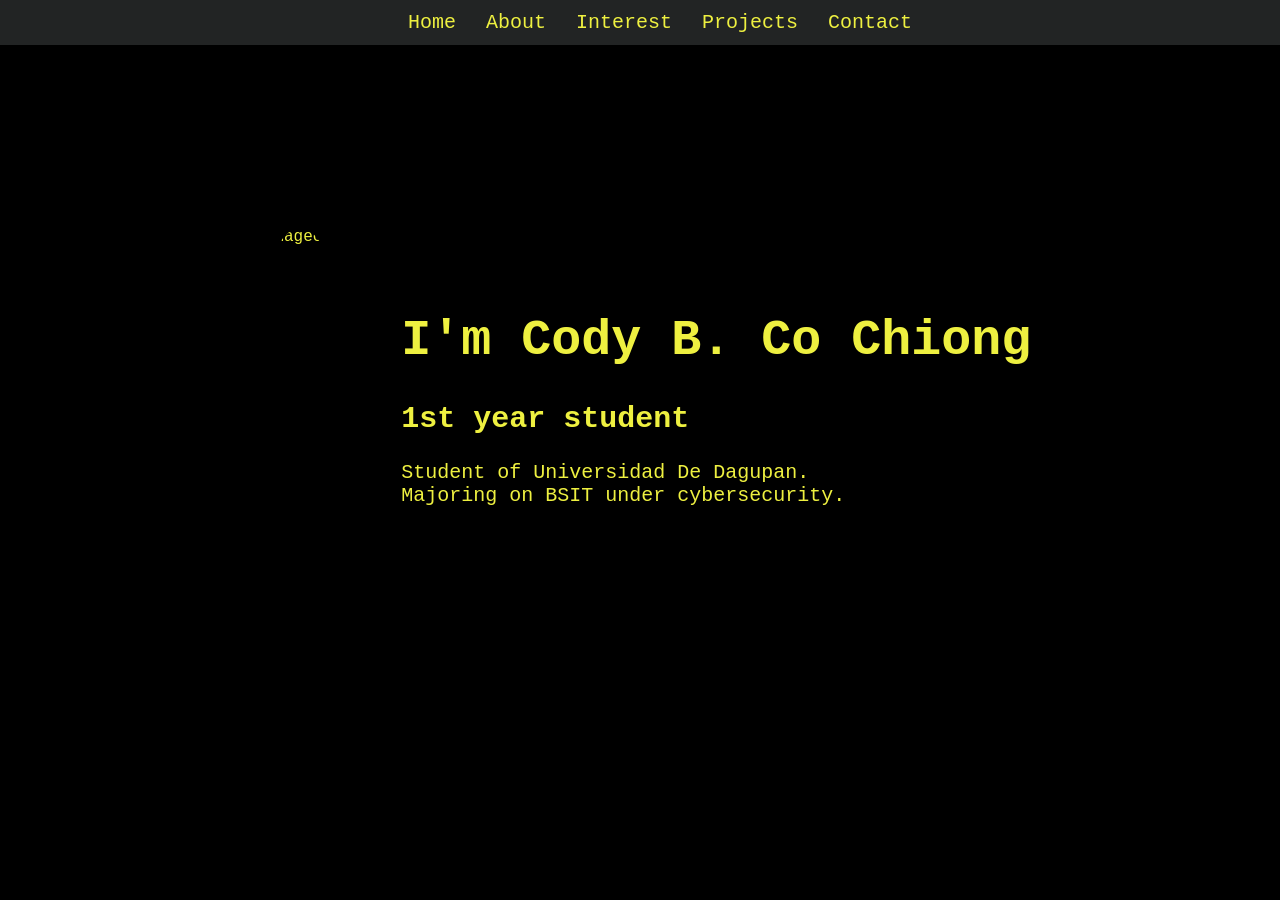
==== index.html @ 47d85afd "Add files via upload" ====
<!DOCTYPE html>
<html lang="en">
<head>
    <meta charset="UTF-8">
    <meta name="viewport" content="width=device-width, initial-scale=1.0">
    <title>Individual</title>
    <link rel="stylesheet" href="./styles.css">
</head>
<body>
    <nav class="navbar">
        <ul>
            <li><a href="./index.html">Home</a></li>
            <li><a href="./about.html">About</a></li>
            <li><a href="./interest.html">Interest</a></li>
            <li><a href="./projects.html">Projects</a></li>
            <li><a href="./contact.html">Contact</a></li>
        </ul>
    </nav>
<!-- Main section -->
    <div class="main">
        <img id="pfp" src="./images/image.png" alt="ImageofMe">
        <div>
            <h1>I'm Cody B. Co Chiong</h1>
            <h2>1st year student</h2>
            <p>Student of Universidad De Dagupan.
            <br>Majoring on BSIT under cybersecurity.</p>
        </div>
    </div>
</body>
</html>
---- styles.css ----
/* NAVBAR */
body{
    margin: 0;
    padding: 0;
    background-color: black;
    color: #eef040;
    font-family: 'Courier New', Courier, monospace;
}


.navbar{
    display: flex;
    background-color: #222424;
    width: auto;
    height: 5vh;
    justify-content: center;
    align-items: center;
    padding: 0px;
    margin: 0px;
    overflow: hidden;
    z-index: 1000;
}

.navbar ul{
    list-style-type: none;
    font-size: 20px;
}

.navbar a{
    text-decoration: none;
    color:  #eef040;
    padding: 15px;
    display: flex;
    transition: 150ms ease;
}

.navbar a:hover{
    background-color: rgb(92, 92, 92);
    scale: 1;
}
.navbar li{
    float: left;
}
/* NAVBAR */
/* HOME */
.main{
    margin: 20px;
    display: flex;
    gap: 50px;
    justify-content: center;
    align-items: center;
    height: 75vh;
}

#pfp{
    height: 350px;
    border-radius: 50%;
}

.main h1{
    font-size: 50px;
}

.main p{
    font-size: 20px;
}

.main h2{
    font-size: 30px;
}
/* HOME */
/* ABOUT */
.about{
}

.about h2{
    display: flex;
    background-color: #eef040;
    color: #222424;
    justify-content: center;
    height: 30px;
    align-items: center;
}

.about p{
    margin: 20px;
    font-size: 20px;
    max-width: 800px;
}

.about li{
    list-style: none;
    font-size: 20px;
}

/* ABOUT */
/* INTEREST */
.interest h2{
    display: flex;
    background-color: #eef040;
    color: #222424;
    justify-content: center;
    height: 30px;
    align-items: center;
}

.interest h3{
    font-size: 25px;
}

.interest p{
    display: flex;
    margin: 20px;
    font-size: 20px;
    max-width: 800px;
}

.interest img{
    height: 200px;
    width: 20rem;
}
.carousel {
    margin: 100px auto;
    width: 35%;
    display: flex;
    float: right;
    overflow-x: auto;
    margin-right: 10rem;
    border: 3px solid #eef040;
}
.carousel::-webkit-scrollbar{
    display: none;
}

.group{
    display: flex;
    align-items: center;
    justify-content: center;
    animation: spin 11s infinite linear;
}

@keyframes spin {
    from {translate: 0;}
    to {translate: -100%;}
    
}

.interest li{
    font-size: 25px;
    padding: 10px;
}

.art {
    clear: both;
}
.drawing img{
    height: 50%;
    border: 3px solid #eef040;
    margin-left: 20px;
}
.program{
    clear: both;
}
/* INTEREST */

/* PROJECTS */
.projects h2{
    display: flex;
    background-color: #eef040;
    color: #222424;
    justify-content: center;
    height: 30px;
    align-items: center;
}

#minecraft{
    display: flex;
    height: 500px;
    border: 3px solid #eef040;
    margin: 20px;
}

.pngtuber{
    display: flex;
    height: 400px;
    border: 3px solid #eef040;
    justify-content: center;
}
.projects p{
    margin: 20px;
    font-size: 20px;
    max-width: 800px;
}
#school{
    display: flex;
    height: 500px;
    margin: 20px;
    border: 3px solid #eef040;
    justify-content: right;
}
/* PROJECTS */

/* CONTACTS */
.contact h1{
    display: flex;
    font-size: 50px;
    background-color: #eef040;
    color: #222424;
    justify-content: center;
}
.contact li{
    display: flex;
    justify-content: center;
    font-size: 50px
}
.contact a{
    text-decoration: none;
    color: inherit;
}

.contact a:hover{
    transition: 1000ms ease;
    text-decoration: none;
    color: orange;
    counter-reset: 1000ms;
}
/* CONTACTS */
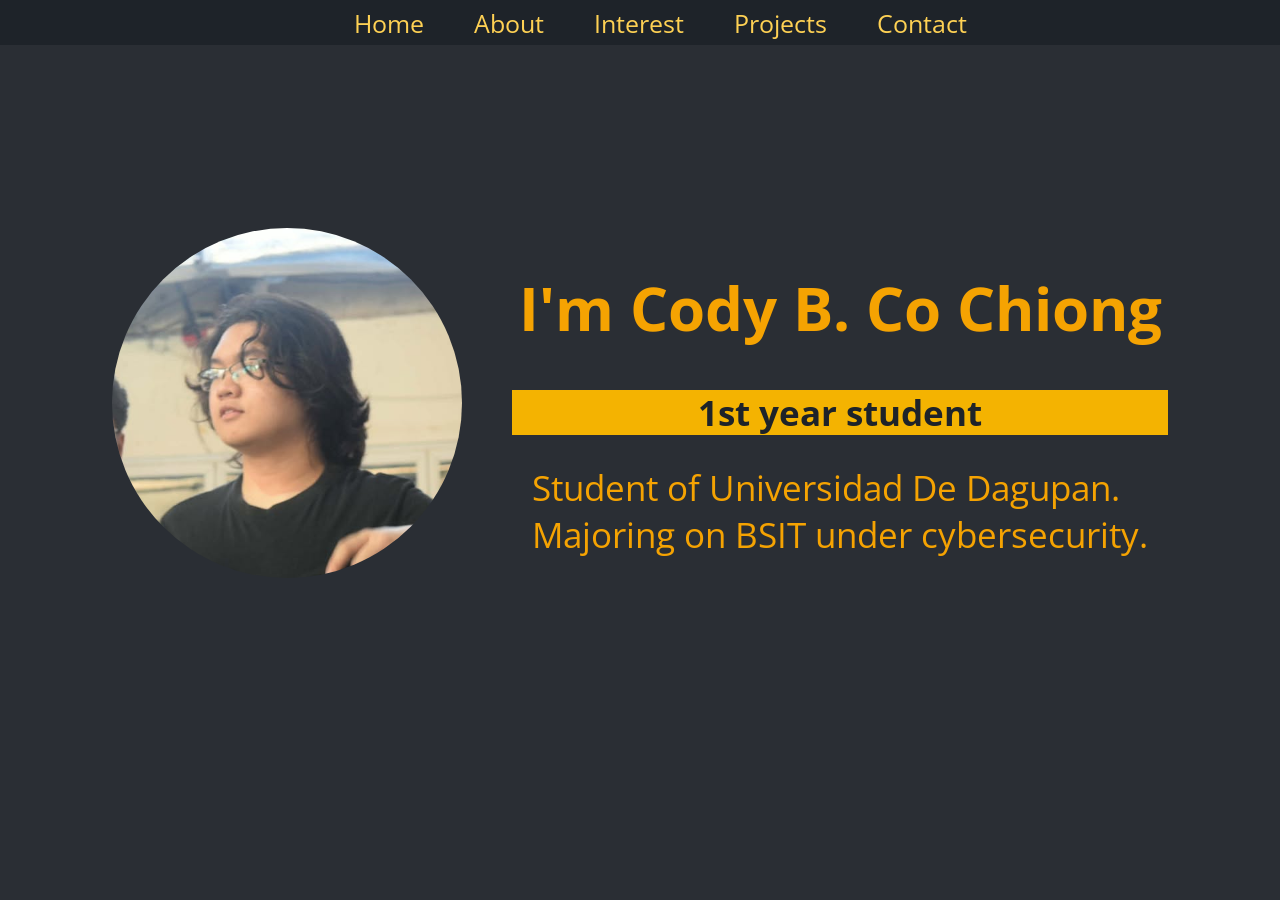
==== commit 76c5df32: "Add files via upload" ====
--- a/index.html
+++ b/index.html
@@ -5,6 +5,9 @@
     <meta name="viewport" content="width=device-width, initial-scale=1.0">
     <title>Individual</title>
     <link rel="stylesheet" href="./styles.css">
+    <link rel="preconnect" href="https://fonts.googleapis.com">
+    <link rel="preconnect" href="https://fonts.gstatic.com" crossorigin>
+    <link href="https://fonts.googleapis.com/css2?family=Open+Sans:ital,wght@0,300..800;1,300..800&display=swap" rel="stylesheet">
 </head>
 <body>
     <nav class="navbar">
--- a/styles.css
+++ b/styles.css
@@ -1,16 +1,43 @@
-/* NAVBAR */
 body{
     margin: 0;
     padding: 0;
-    background-color: black;
-    color: #eef040;
-    font-family: 'Courier New', Courier, monospace;
-}
-
-
+    background-color: #2a2e34;
+    color: #f5a302;
+    font-family: "Open Sans", sans-serif;
+}
+
+h2{
+    font-size: 40px;
+    display: flex;
+    background-color: #f4b301;
+    color: #1e2329;
+    justify-content: center;
+    height: 50px;
+    align-items: center;
+}
+
+li{
+    font-size: 30px;
+    list-style: none;
+    padding: 10px;
+}
+
+h1{
+    display: flex;
+    justify-content: center;
+    font-size: 40px;
+}
+
+p {
+    display: flex;
+    margin: 20px;
+    font-size: 35px;
+    max-width: 1000px;
+}
+/* NAVBAR */
 .navbar{
     display: flex;
-    background-color: #222424;
+    background-color: #1e2329;
     width: auto;
     height: 5vh;
     justify-content: center;
@@ -21,21 +48,21 @@
     z-index: 1000;
 }
 
-.navbar ul{
+.navbar li{
     list-style-type: none;
-    font-size: 20px;
+    font-size: 25px;
 }
 
 .navbar a{
     text-decoration: none;
-    color:  #eef040;
+    color:  #fed154;
     padding: 15px;
     display: flex;
     transition: 150ms ease;
 }
 
 .navbar a:hover{
-    background-color: rgb(92, 92, 92);
+    background-color: #363f49;
     scale: 1;
 }
 .navbar li{
@@ -58,67 +85,162 @@
 }
 
 .main h1{
-    font-size: 50px;
+    font-size: 60px;
 }
 
 .main p{
-    font-size: 20px;
+    font-size: 35px;
 }
 
 .main h2{
-    font-size: 30px;
+    font-size: 35px;
+    height: 45px;
 }
 /* HOME */
 /* ABOUT */
-.about{
-}
-
-.about h2{
-    display: flex;
-    background-color: #eef040;
-    color: #222424;
-    justify-content: center;
-    height: 30px;
-    align-items: center;
-}
-
-.about p{
+
+.me h1{
+    display: flex;
+    justify-content: left;
+    margin-left: 50px;
+}
+
+.me p{
+    display: flex;
+    margin-left: 50px;
+    font-size: 30px;
+    max-width: 800px;
+}
+
+.skills p{
+    font-size: 20px;
+}
+
+.frontg h3{
+    font-size: 35px;
     margin: 20px;
+}
+.frontg p{
+    font-size: 25px;
+    border: 3px solid #f4b301;
+    border-radius: 15px;
+    flex-direction: column;
+    justify-content: center;
+    align-items: center;
+}
+
+.backg p{
     font-size: 20px;
-    max-width: 800px;
-}
-
-.about li{
-    list-style: none;
-    font-size: 20px;
-}
-
+}
+
+.card-container{
+    display: flex;
+    grid-template-rows: repeat(3,1fr);
+    justify-content: center;
+    align-items: center;
+    gap: 10rem;
+    padding: 3rem;
+}
+
+.cardgroup{
+    position: relative;
+    width: 500px;
+    height: 320px;
+}
+
+.cardS{
+    border:3px solid #f4b301;
+    border-radius: 5px;
+    position: relative;
+    width: 100%;
+    height: 100%;
+    transform-style: preserve-3d;
+    transition: all 0.8s ease;
+}
+
+.cardS:hover{
+    transform: rotateY(180deg);
+}
+
+.frontg{
+    position: absolute;
+    width: 100%;
+    height: 100%;
+    backface-visibility: hidden;
+    background-color: #1e2329;
+    color: #f5a302;
+    font-size: 25px;
+    border: 3px solid #f4b301;
+}
+
+.backg{
+    position: absolute;
+    width: 100%;
+    height: 100%;
+    backface-visibility: hidden;
+    background-color: #1e2329;
+    color: #f5a302;
+    transform: rotateY(180deg);
+}
+
+.abcontainer{
+    float: right;
+    padding: 3rem;
+}
+
+.slider-container{
+    position: relative;
+    max-width: 48rem;
+    margin: 0 auto;
+
+}
+.slider-container ::-webkit-scrollbar{
+    display: none;
+}
+
+.slider{
+    display: flex;
+    aspect-ratio:  16/9;
+    overflow-x: auto;
+    scroll-snap-type: x mandatory;
+    scroll-behavior: smooth;
+    box-shadow: 0 1.5rem 3rem -0.75 hsla(0, 0%, 0%, 0.25);
+    border-radius: 0.5rem;
+}
+
+.slider img{
+    flex: 1 0 100%;
+    scroll-snap-align: start;
+    object-fit: cover;
+}
+
+.slider-nav{
+    display: flex;
+    column-gap: 1rem;
+    position: absolute;
+    bottom: 1.25rem;
+    left:50%;
+    transform: translateX(-50%);
+    z-index: 1;
+    object-position: 50% 50%;
+}
+
+.slider-nav a{
+    width: 0.5rem;
+    height: 0.5rem;
+    border-radius: 50%;
+    background-color: #ffffffff;
+    opacity: 0.75;
+    transition: opacity ease 250ms;
+}
+
+.slider-nav a:hover{ 
+    opacity: 10;
+}
 /* ABOUT */
 /* INTEREST */
-.interest h2{
-    display: flex;
-    background-color: #eef040;
-    color: #222424;
-    justify-content: center;
-    height: 30px;
-    align-items: center;
-}
-
-.interest h3{
-    font-size: 25px;
-}
-
-.interest p{
-    display: flex;
-    margin: 20px;
-    font-size: 20px;
-    max-width: 800px;
-}
-
-.interest img{
-    height: 200px;
-    width: 20rem;
-}
+
+
 .carousel {
     margin: 100px auto;
     width: 35%;
@@ -126,17 +248,22 @@
     float: right;
     overflow-x: auto;
     margin-right: 10rem;
-    border: 3px solid #eef040;
+    border: 3px solid #f4b301;
 }
 .carousel::-webkit-scrollbar{
     display: none;
 }
 
+.group img{
+    height: 200px;
+    width: 20rem;
+}
+
 .group{
     display: flex;
     align-items: center;
     justify-content: center;
-    animation: spin 11s infinite linear;
+    animation: spin 15s infinite linear;
 }
 
 @keyframes spin {
@@ -145,83 +272,112 @@
     
 }
 
-.interest li{
-    font-size: 25px;
-    padding: 10px;
-}
-
 .art {
     clear: both;
 }
-.drawing img{
-    height: 50%;
-    border: 3px solid #eef040;
-    margin-left: 20px;
+
+.art p{
+    display: flex;
+    float: left;
+    max-width: 750px;
+}
+
+.drawing img{   
+    display: block;
+    margin: 20px auto;
+    height: 350px;
+    width: auto;
+    border: 3px solid #f4b301;
+    justify-content: center;
+    align-items: center;
+    float: right;
 }
 .program{
     clear: both;
 }
+
 /* INTEREST */
 
 /* PROJECTS */
-.projects h2{
-    display: flex;
-    background-color: #eef040;
-    color: #222424;
-    justify-content: center;
-    height: 30px;
-    align-items: center;
-}
-
 #minecraft{
     display: flex;
     height: 500px;
-    border: 3px solid #eef040;
-    margin: 20px;
-}
-
+    border: 3px solid #f4b301;
+}
+
+.Pngmodel{
+    clear: both;
+}
 .pngtuber{
     display: flex;
     height: 400px;
-    border: 3px solid #eef040;
-    justify-content: center;
-}
-.projects p{
-    margin: 20px;
-    font-size: 20px;
-    max-width: 800px;
+    border: 3px solid #f4b301;
+    justify-content: center;
 }
 #school{
     display: flex;
     height: 500px;
     margin: 20px;
-    border: 3px solid #eef040;
+    border: 3px solid #f4b301;
     justify-content: right;
 }
 /* PROJECTS */
 
 /* CONTACTS */
 .contact h1{
-    display: flex;
     font-size: 50px;
-    background-color: #eef040;
-    color: #222424;
-    justify-content: center;
-}
-.contact li{
-    display: flex;
-    justify-content: center;
-    font-size: 50px
-}
+    display: flex;
+    background-color: #f4b301;
+    color: #1e2329;
+    justify-content: center;
+    height: 50px;
+    align-items: center;
+}
+
+.contact p, .contact a{
+    display: flex;
+    color: #f5a302;
+    justify-content: center;
+    align-items: center;
+    font-size: 40px;
+    border: 3px solid #f4b301;
+    border-radius: 15px;
+}
+
 .contact a{
+    display: block;
     text-decoration: none;
-    color: inherit;
-}
-
-.contact a:hover{
-    transition: 1000ms ease;
-    text-decoration: none;
-    color: orange;
-    counter-reset: 1000ms;
+    justify-content: center;
+    align-items: center;
+    text-align: center;
+    margin: 16px 0;
+}
+
+.cardcontact{
+    display: flex;
+    grid-template-rows: repeat(3,1fr);
+    justify-content: center;
+    align-items: center;
+    gap: 10rem;
+    padding: 3rem;
+}
+
+.cardsCC{
+    border:3px solid #f4b301;
+    border-radius: 15px;
+    position: relative;
+    width: 100%;
+    height: 100%;
+    transition: 2s ease-in-out;
+}
+
+.cardsCC:hover{
+    transition: 2s ease-in-out;
+    transform: scale(1.1);
+}
+
+.cardsCC:hover a{
+    transition: 0.5s ease;
+    color: rgb(229, 255, 0);
 }
 /* CONTACTS */
